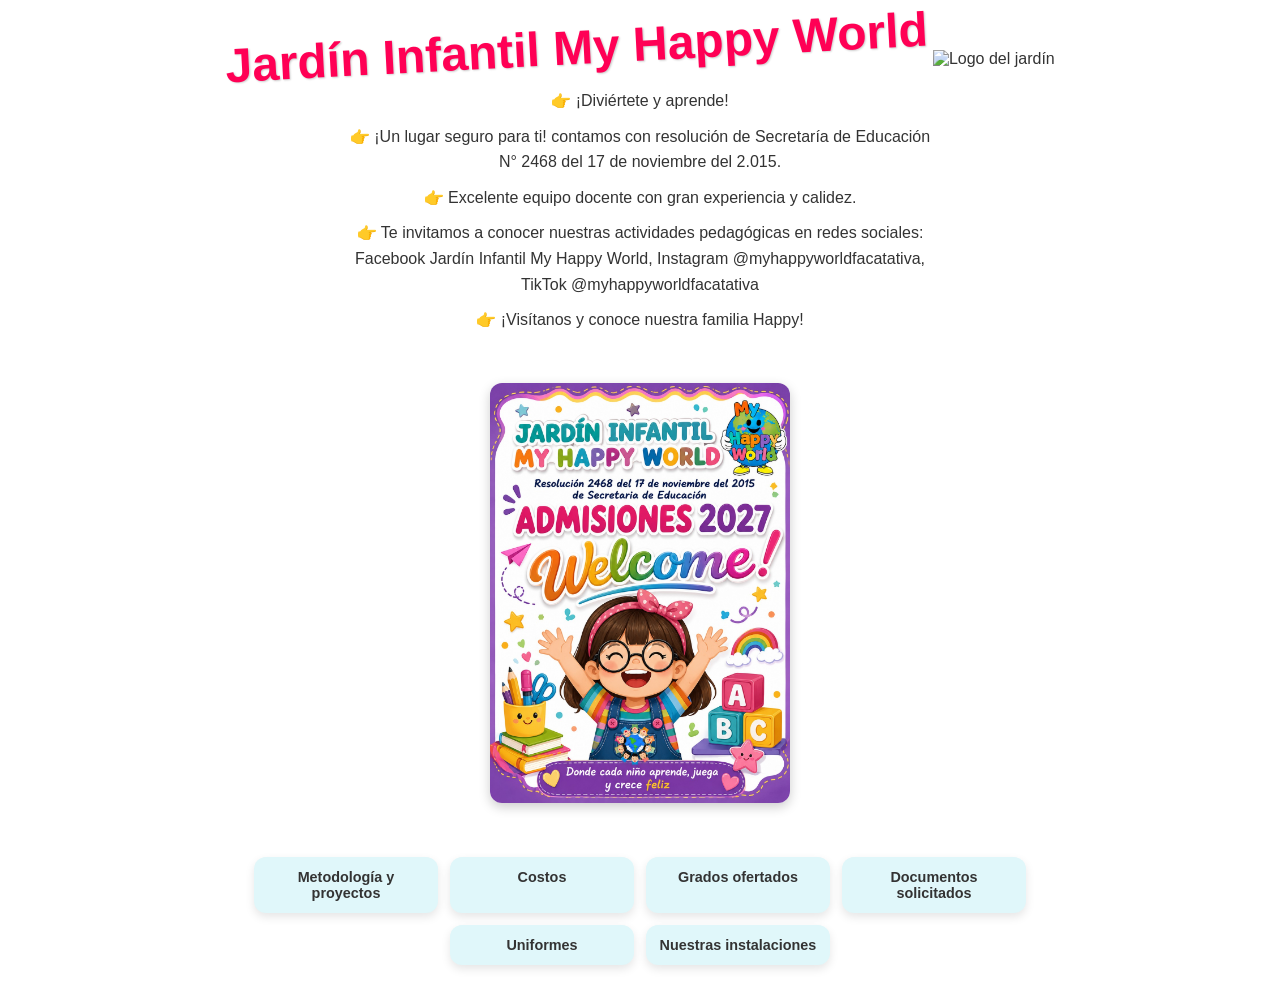
==== mhw2.html @ ed2db20a "Actualización en la sección de admisiones" ====
<!DOCTYPE html>
<html lang="es">
<head>
  <meta charset="UTF-8" />
  <meta name="viewport" content="width=device-width, initial-scale=1.0"/>
  <title>Jardín Infantil My Happy World</title>

  <!-- Favicons -->
  <link rel="icon" type="image/png" sizes="32x32" href="img/logo.png">
  <link rel="icon" type="image/png" sizes="16x16" href="img/logo.png">
  <link rel="apple-touch-icon" sizes="180x180" href="img/logo.png">

  <!-- Estilos base -->
  <link rel="stylesheet" href="stile.css">
  

  <style>
    body {
      margin: 0;
      font-family: Arial, sans-serif;
      color: #333;
      text-align: center;
    }

    header {
      padding: 20px;
    }

    .arco {
      font-size: 2.2em;
      font-weight: bold;
      margin-top: 20px;
      display: inline-block;
      transform: rotate(-3deg);
      color: #ff0055;
      text-shadow: 1px 1px 2px rgba(0,0,0,0.2);
    }

    .logo {
      width: 120px;
      margin: 10px auto;
    }

    .info {
      max-width: 600px;
      margin: 0 auto 30px;
      padding: 0 20px;
      font-size: 1em;
      line-height: 1.6;
    }

    .info p {
      margin: 10px 0;
    }

    .info p::before {
      content: "👉 ";
      color: #4CAF50;
    }

    .grid-section {
      display: flex;
      flex-wrap: wrap;
      justify-content: center;
      gap: 12px;
      margin: 30px auto;
      max-width: 800px;
      padding: 0 10px;
    }

    .grid-item {
      background: #e0f7fa;
      border-radius: 12px;
      padding: 12px;
      width: 140px;
      font-size: 0.9em;
      font-weight: bold;
      cursor: pointer;
      box-shadow: 0 4px 10px rgba(0,0,0,0.1);
      transition: transform 0.2s;
    }

    .grid-item:hover {
      transform: scale(1.05);
      background: #b2ebf2;
    }

    .center-image {
      width: 100%;
      max-width: 300px;
      margin: 20px auto;
      border-radius: 12px;
      box-shadow: 0 4px 12px rgba(0,0,0,0.2);
    }

    /* Modal de imágenes */
    .image-modal, .modal {
      display: none;
      position: fixed;
      inset: 0;
      background: rgba(0,0,0,0.85);
      justify-content: center;
      align-items: center;
      z-index: 2000;
    }

    .image-modal-content {
      position: relative;
      background: #fff;
      padding: 20px;
      border-radius: 12px;
      max-width: 90%;
      max-height: 90%;
      overflow: auto;
    }

    .image-modal-content img {
      max-width: 100%;
      margin-bottom: 12px;
      border-radius: 8px;
    }

    .close-img-btn, .close-btn {
      position: absolute;
      top: 10px;
      right: 10px;
      font-size: 22px;
      background: #656565;
      color: white;
      border: none;
      border-radius: 50%;
      width: 36px;
      height: 36px;
      cursor: pointer;
      z-index: 1101;
    }

    .modal-content {
      position: relative;
      background: #000;
      border-radius: 16px;
      overflow: hidden;
      width: 360px;
      height: 640px;
      box-shadow: 0 8px 25px rgba(0,0,0,0.6);
    }

    .modal-content video {
      width: 100%;
      height: 100%;
      object-fit: cover;
      display: block;
      pointer-events: none;
    }

    .sound-btn {
      position: absolute;
      bottom: 20px;
      left: 50%;
      transform: translateX(-50%);
      background: rgba(255,255,255,0.9);
      color: #000;
      border: none;
      padding: 12px 22px;
      border-radius: 22px;
      font-size: 15px;
      font-weight: 700;
      cursor: pointer;
      box-shadow: 0 4px 12px rgba(0,0,0,0.4);
      transition: transform 0.2s, background 0.3s, color 0.3s;
      z-index: 1101;
    }

    .sound-btn:hover {
      transform: translateX(-50%) scale(1.05);
      background: rgba(0,200,0,0.85);
      color: #fff;
    }

    @media (min-width: 768px) {
      .grid-item {
        width: 160px;
      }
      .arco {
        font-size: 3em;
      }
    }
  </style>
</head>
<body>

  <!-- Modal con el video -->
  <div id="promoModal" class="modal">
    <div class="modal-content">
      <button class="close-btn" id="closeModal">&times;</button>
      <video id="promoVideo" muted playsinline>
        <source src="videos/promo.mp4" type="video/mp4">
        Tu navegador no soporta videos HTML5.
      </video>
      <button id="soundBtn" class="sound-btn">🔊 Activar sonido</button>
    </div>
  </div>

  <!-- Título en arco -->
  <div class="arco">Jardín Infantil My Happy World</div>

  <!-- Logo -->
  <img src="img/logo.png" alt="Logo del jardín" class="logo">

  <!-- Información -->
  <div class="info">
    <p>¡Diviértete y aprende!</p>
    <p>¡Un lugar seguro para ti! contamos con resolución de Secretaría de Educación N° 2468 del 17 de noviembre del 2.015.</p>
    <p>Excelente equipo docente con gran experiencia y calidez.</p>
    <p>Te invitamos a conocer nuestras actividades pedagógicas en redes sociales: Facebook Jardín Infantil My Happy World, Instagram @myhappyworldfacatativa, TikTok @myhappyworldfacatativa</p>
    <p>¡Visítanos y conoce nuestra familia Happy!</p>
  </div>

  <!-- Imagen central -->
  <img src="img/welcome.jpg" alt="Bienvenida" class="center-image">

  <!-- Recuadros -->
  <div class="grid-section">
    <div class="grid-item" onclick="showImages(['img/metod.jpg','img/proyect.jpg'])">Metodología y proyectos</div>
    <div class="grid-item" onclick="showImages(['img/cost-matri.jpg','img/cost-mens.jpg'])">Costos</div>
    <div class="grid-item" onclick="showImages(['img/grados.jpg'])">Grados ofertados</div>
    <div class="grid-item" onclick="showImages(['img/doc-soli.jpg'])">Documentos solicitados</div>
    <div class="grid-item" onclick="showImages(['img/uniform.jpg'])">Uniformes</div>
    <div class="grid-item" onclick="showImages(['img/insta.png'])">Nuestras instalaciones</div>
  </div>

  <!-- Modal de imágenes -->
  <div id="imageModal" class="image-modal">
    <div class="image-modal-content" id="imageContainer">
      <button class="close-img-btn" onclick="closeImageModal()">×</button>
    </div>
  </div>
  <!-- Script para mostrar imágenes -->
  <script>
    const modal = document.getElementById("promoModal");
    const video = document.getElementById("promoVideo");
    const closeBtn = document.getElementById("closeModal");
    const soundBtn = document.getElementById("soundBtn");
    
    function showImages(imagePaths) {
      const container = document.getElementById("imageContainer");
      container.innerHTML = '<button class="close-img-btn" onclick="closeImageModal()">×</button>';
      imagePaths.forEach(path => {
        const img = document.createElement("img");
        img.src = path;
        container.appendChild(img);
      });
      document.getElementById("imageModal").style.display = "flex";
    }

    function closeImageModal() {
      document.getElementById("imageModal").style.display = "none";
    }
  </script>

</body>
</html>
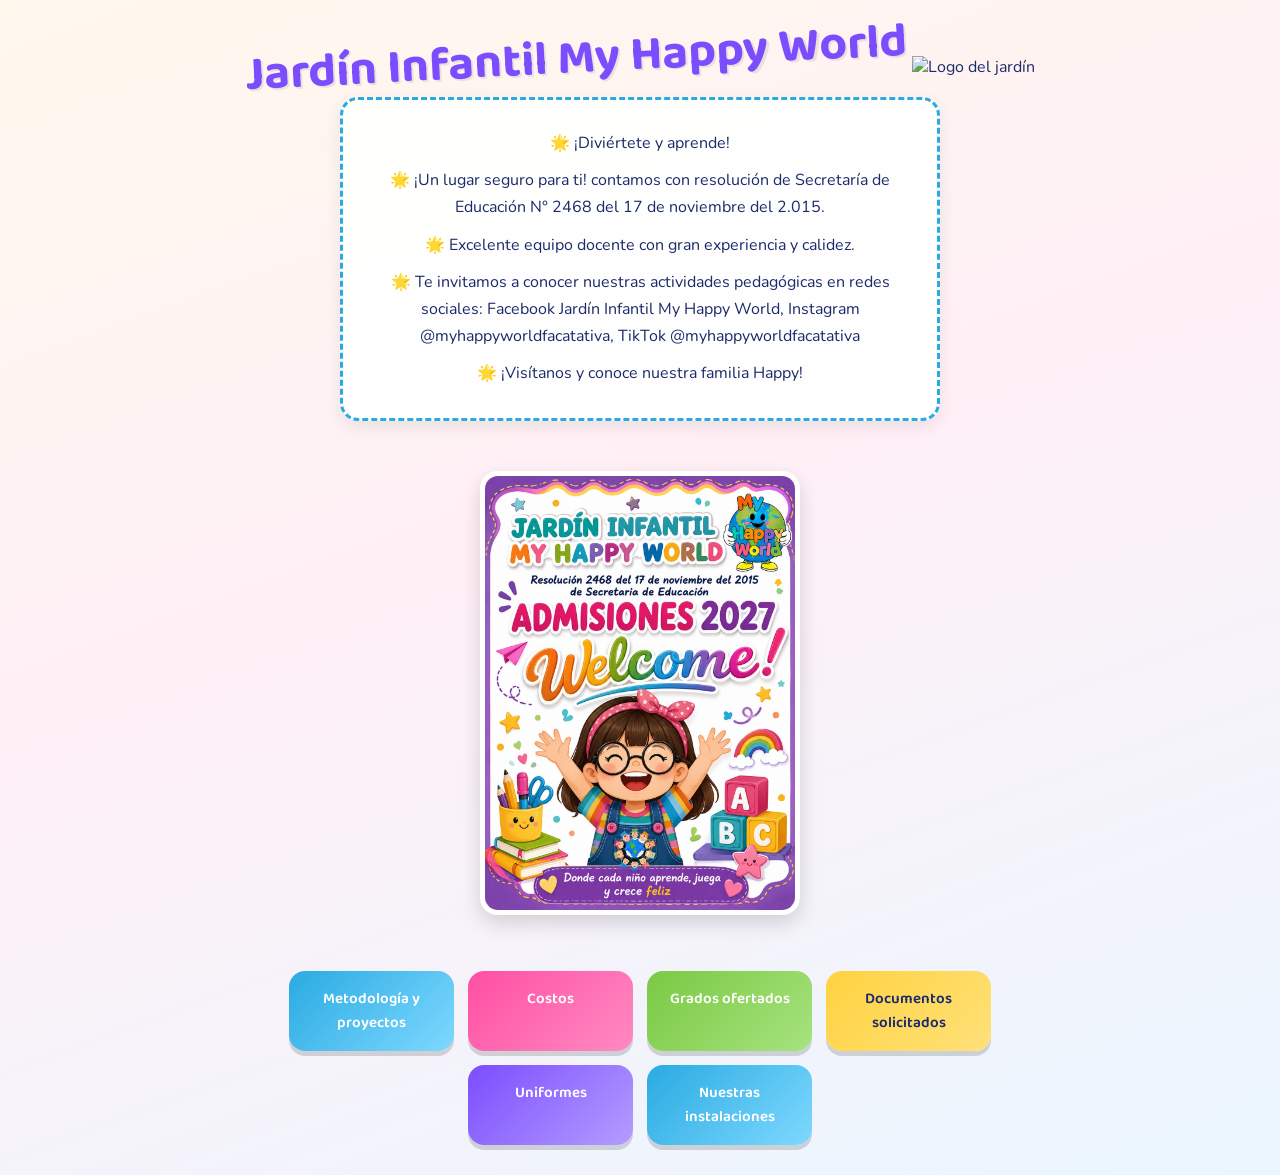
==== commit 692211f3: "Actualización en la sección de admisiones" ====
--- a/mhw2.html
+++ b/mhw2.html
@@ -13,103 +13,126 @@
   <!-- Estilos base -->
   <link rel="stylesheet" href="stile.css">
   
+  <!-- ➕ NUEVO: Tipografías Google Fonts -->
+<link rel="preconnect" href="https://fonts.googleapis.com">
+<link rel="preconnect" href="https://fonts.gstatic.com" crossorigin>
+<link href="https://fonts.googleapis.com/css2?family=Baloo+2:wght@600;700;800&family=Nunito:wght@400;600;700;800&display=swap" rel="stylesheet">
 
   <style>
     body {
-      margin: 0;
-      font-family: Arial, sans-serif;
-      color: #333;
+      color: var(--color-navy);
       text-align: center;
     }
 
-    header {
-      padding: 20px;
-    }
-
+    /* ---- Título en arco ---- */
     .arco {
+      font-family: var(--font-title);
       font-size: 2.2em;
-      font-weight: bold;
+      font-weight: 700;
       margin-top: 20px;
       display: inline-block;
       transform: rotate(-3deg);
-      color: #ff0055;
-      text-shadow: 1px 1px 2px rgba(0,0,0,0.2);
-    }
+      color: var(--color-purple);
+      text-shadow: 2px 2px 0 rgba(0,0,0,0.08);
+      transition: transform 0.3s ease;
+    }
+
+    .arco:hover { transform: rotate(0deg) scale(1.03); }
 
     .logo {
       width: 120px;
       margin: 10px auto;
-    }
+      transition: transform 0.3s ease;
+    }
+    .logo:hover { transform: scale(1.08) rotate(-4deg); }
 
     .info {
       max-width: 600px;
       margin: 0 auto 30px;
-      padding: 0 20px;
+      padding: 20px;
       font-size: 1em;
-      line-height: 1.6;
-    }
-
-    .info p {
-      margin: 10px 0;
-    }
-
-    .info p::before {
-      content: "👉 ";
-      color: #4CAF50;
-    }
-
+      line-height: 1.7;
+      border: 3px dashed var(--color-blue);
+    }
+
+    .info p { margin: 10px 0; }
+    .info p::before { content: "🌟 "; }
+
+    /* ---- Recuadros de navegación ---- */
     .grid-section {
       display: flex;
       flex-wrap: wrap;
       justify-content: center;
-      gap: 12px;
+      gap: 14px;
       margin: 30px auto;
       max-width: 800px;
       padding: 0 10px;
     }
 
     .grid-item {
-      background: #e0f7fa;
-      border-radius: 12px;
-      padding: 12px;
-      width: 140px;
-      font-size: 0.9em;
-      font-weight: bold;
+      font-family: var(--font-title);
+      background: linear-gradient(135deg, var(--color-blue), #7fd8ff);
+      color: white;
+      border-radius: 16px;
+      padding: 16px 12px;
+      width: 150px;
+      font-size: 0.95em;
+      font-weight: 600;
       cursor: pointer;
-      box-shadow: 0 4px 10px rgba(0,0,0,0.1);
-      transition: transform 0.2s;
-    }
+      box-shadow: 0 5px 0 rgba(0,0,0,0.15);
+      transition: transform 0.2s ease, box-shadow 0.2s ease, background 0.3s ease;
+    }
+
+    /* Colorea cada recuadro con un color distinto de la paleta */
+    .grid-item:nth-child(2) { background: linear-gradient(135deg, var(--color-pink), #ff8ac2); }
+    .grid-item:nth-child(3) { background: linear-gradient(135deg, var(--color-green), #a6e37f); }
+    .grid-item:nth-child(4) { background: linear-gradient(135deg, var(--color-yellow), #ffe17a); color: var(--color-navy); }
+    .grid-item:nth-child(5) { background: linear-gradient(135deg, var(--color-purple), #b39dff); }
+    .grid-item:nth-child(6) { background: linear-gradient(135deg, var(--color-blue), #7fd8ff); }
+    .grid-item:nth-child(7) { background: linear-gradient(135deg, var(--color-pink), #ff8ac2); }
 
     .grid-item:hover {
-      transform: scale(1.05);
-      background: #b2ebf2;
+      animation: bounce 0.5s ease;
+      box-shadow: 0 2px 0 rgba(0,0,0,0.15);
+    }
+
+    .grid-item:active { transform: translateY(3px); box-shadow: 0 2px 0 rgba(0,0,0,0.15); }
+
+    @keyframes bounce {
+      0%, 100% { transform: translateY(0) scale(1); }
+      30% { transform: translateY(-10px) scale(1.06); }
+      60% { transform: translateY(2px) scale(0.98); }
     }
 
     .center-image {
       width: 100%;
-      max-width: 300px;
+      max-width: 320px;
       margin: 20px auto;
-      border-radius: 12px;
-      box-shadow: 0 4px 12px rgba(0,0,0,0.2);
-    }
-
-    /* Modal de imágenes */
-    .image-modal, .modal {
+      border-radius: 18px;
+      border: 5px solid white;
+      box-shadow: 0 8px 20px rgba(0,0,0,0.15);
+      transition: transform 0.3s ease;
+    }
+    .center-image:hover { transform: scale(1.03); }
+
+    /* ---- Modal de imágenes (ahora usado también para el collage) ---- */
+    .image-modal {
       display: none;
       position: fixed;
       inset: 0;
-      background: rgba(0,0,0,0.85);
+      background: rgba(27, 42, 107, 0.85); /* navy translúcido en vez de negro puro */
       justify-content: center;
       align-items: center;
       z-index: 2000;
+      padding: 16px;
     }
 
     .image-modal-content {
       position: relative;
       background: #fff;
-      padding: 20px;
-      border-radius: 12px;
-      max-width: 90%;
+      padding: 24px;
+      border-radius: 18px;
+      max-width: 92%;
       max-height: 90%;
       overflow: auto;
     }
@@ -117,89 +140,73 @@
     .image-modal-content img {
       max-width: 100%;
       margin-bottom: 12px;
-      border-radius: 8px;
-    }
-
-    .close-img-btn, .close-btn {
+      border-radius: 12px;
+    }
+
+    .close-img-btn {
       position: absolute;
       top: 10px;
       right: 10px;
       font-size: 22px;
-      background: #656565;
+      background: var(--color-pink);
       color: white;
       border: none;
       border-radius: 50%;
-      width: 36px;
-      height: 36px;
+      width: 38px;
+      height: 38px;
       cursor: pointer;
       z-index: 1101;
-    }
-
-    .modal-content {
-      position: relative;
-      background: #000;
-      border-radius: 16px;
-      overflow: hidden;
-      width: 360px;
-      height: 640px;
-      box-shadow: 0 8px 25px rgba(0,0,0,0.6);
-    }
-
-    .modal-content video {
-      width: 100%;
-      height: 100%;
-      object-fit: cover;
-      display: block;
-      pointer-events: none;
-    }
-
-    .sound-btn {
-      position: absolute;
-      bottom: 20px;
-      left: 50%;
-      transform: translateX(-50%);
-      background: rgba(255,255,255,0.9);
-      color: #000;
-      border: none;
-      padding: 12px 22px;
-      border-radius: 22px;
-      font-size: 15px;
-      font-weight: 700;
-      cursor: pointer;
-      box-shadow: 0 4px 12px rgba(0,0,0,0.4);
-      transition: transform 0.2s, background 0.3s, color 0.3s;
-      z-index: 1101;
-    }
-
-    .sound-btn:hover {
-      transform: translateX(-50%) scale(1.05);
-      background: rgba(0,200,0,0.85);
-      color: #fff;
+      transition: transform 0.2s ease, background 0.2s ease;
+    }
+    .close-img-btn:hover { transform: scale(1.1) rotate(90deg); background: var(--color-purple); }
+
+    /* ➕ NUEVO: Collage de uniformes (dos mitades, izquierda/derecha) */
+    .uniform-collage {
+      display: grid;
+      grid-template-columns: 1fr 1fr;
+      gap: 12px;
+      width: min(85vw, 720px);
+      margin-top: 10px;
+    }
+
+    .uniform-half {
+      height: 420px;
+      background-size: cover;
+      background-position: top center;
+      border-radius: 18px;
+      border: 5px solid white;
+      box-shadow: 0 6px 18px rgba(0,0,0,0.25);
+      transition: transform 0.3s ease, box-shadow 0.3s ease;
+    }
+
+    .uniform-half:hover {
+      transform: scale(1.04) rotate(-1deg);
+      box-shadow: 0 10px 26px rgba(0,0,0,0.3);
+    }
+
+    .uniform-left  { border-color: var(--color-blue); }
+    .uniform-right { border-color: var(--color-pink); }
+
+    @media (max-width: 700px) {
+      .uniform-collage { grid-template-columns: 1fr; }
+      .uniform-half { height: 260px; }
     }
 
     @media (min-width: 768px) {
-      .grid-item {
-        width: 160px;
-      }
-      .arco {
-        font-size: 3em;
+      .grid-item { width: 165px; }
+      .arco { font-size: 3em; }
+    }
+
+    /* Respeta a usuarios que prefieren menos movimiento */
+    @media (prefers-reduced-motion: reduce) {
+      .grid-item:hover, .center-image:hover, .uniform-half:hover, .logo:hover, .arco:hover {
+        animation: none;
+        transform: none;
       }
     }
   </style>
 </head>
 <body>
-
-  <!-- Modal con el video -->
-  <div id="promoModal" class="modal">
-    <div class="modal-content">
-      <button class="close-btn" id="closeModal">&times;</button>
-      <video id="promoVideo" muted playsinline>
-        <source src="videos/promo.mp4" type="video/mp4">
-        Tu navegador no soporta videos HTML5.
-      </video>
-      <button id="soundBtn" class="sound-btn">🔊 Activar sonido</button>
-    </div>
-  </div>
 
   <!-- Título en arco -->
   <div class="arco">Jardín Infantil My Happy World</div>
@@ -225,7 +232,7 @@
     <div class="grid-item" onclick="showImages(['img/cost-matri.jpg','img/cost-mens.jpg'])">Costos</div>
     <div class="grid-item" onclick="showImages(['img/grados.jpg'])">Grados ofertados</div>
     <div class="grid-item" onclick="showImages(['img/doc-soli.jpg'])">Documentos solicitados</div>
-    <div class="grid-item" onclick="showImages(['img/uniform.jpg'])">Uniformes</div>
+    <div class="grid-item" onclick="showUniformCollage()">Uniformes</div>
     <div class="grid-item" onclick="showImages(['img/insta.png'])">Nuestras instalaciones</div>
   </div>
 
@@ -237,11 +244,12 @@
   </div>
   <!-- Script para mostrar imágenes -->
   <script>
-    const modal = document.getElementById("promoModal");
-    const video = document.getElementById("promoVideo");
-    const closeBtn = document.getElementById("closeModal");
-    const soundBtn = document.getElementById("soundBtn");
-    
+    // ❌ ELIMINADO: todo el bloque de const modal/video/closeBtn/soundBtn,
+    // el listener "load" que abría el video a los 2s, el listener "ended",
+    // el listener de soundBtn y el listener de closeBtn. Ya no existen
+    // esos elementos en el HTML, así que ese código sobraba por completo.
+
+    // ✅ Se mantiene igual: abre el modal genérico con una o más imágenes
     function showImages(imagePaths) {
       const container = document.getElementById("imageContainer");
       container.innerHTML = '<button class="close-img-btn" onclick="closeImageModal()">×</button>';
@@ -253,6 +261,20 @@
       document.getElementById("imageModal").style.display = "flex";
     }
 
+    // ➕ NUEVO: collage de uniformes (uniform.jpg a la izquierda, uniform2.jpg a la derecha)
+    function showUniformCollage() {
+      const container = document.getElementById("imageContainer");
+      container.innerHTML = `
+        <button class="close-img-btn" onclick="closeImageModal()">×</button>
+        <div class="uniform-collage">
+          <div class="uniform-half uniform-left" style="background-image:url('img/uniform.jpg')"></div>
+          <div class="uniform-half uniform-right" style="background-image:url('img/uniform2.jpg')"></div>
+        </div>
+      `;
+      document.getElementById("imageModal").style.display = "flex";
+    }
+
+    // ✅ Se mantiene igual
     function closeImageModal() {
       document.getElementById("imageModal").style.display = "none";
     }
--- a/stile.css
+++ b/stile.css
@@ -0,0 +1,49 @@
+/* Estilos generales — My Happy World */
+:root {
+  --color-purple: #7C4DFF;
+  --color-purple-dark: #5B2EBD;
+  --color-pink: #FF4FA3;
+  --color-blue: #29ABE2;
+  --color-green: #7AC943;
+  --color-yellow: #FFD23F;
+  --color-navy: #1B2A6B;
+  --color-cream: #FFF8ED;
+  --font-title: 'Baloo 2', cursive;
+  --font-body: 'Nunito', sans-serif;
+}
+
+* { box-sizing: border-box; }
+
+body {
+  margin: 0;
+  font-family: var(--font-body);
+  background: linear-gradient(160deg, var(--color-cream) 0%, #FFF0F6 45%, #EAF6FF 100%);
+  min-height: 100vh;
+}
+
+.info {
+  background: rgba(255, 255, 255, 0.92);
+  padding: 20px;
+  border-radius: 18px;
+  box-shadow: 0 6px 18px rgba(0,0,0,0.08);
+  font-family: var(--font-body);
+}
+
+header {
+  background: linear-gradient(120deg, var(--color-purple), var(--color-pink));
+  color: white;
+  padding: 20px;
+}
+
+h1 { margin: 0; font-family: var(--font-title); }
+main { padding: 20px; }
+
+img, video { max-width: 100%; height: auto; }
+
+@media (max-width: 600px) {
+  body { font-size: 14px; padding: 10px; }
+  header { padding: 15px; }
+  main { padding: 10px; }
+  h1 { font-size: 22px; }
+  h2 { font-size: 18px; }
+}
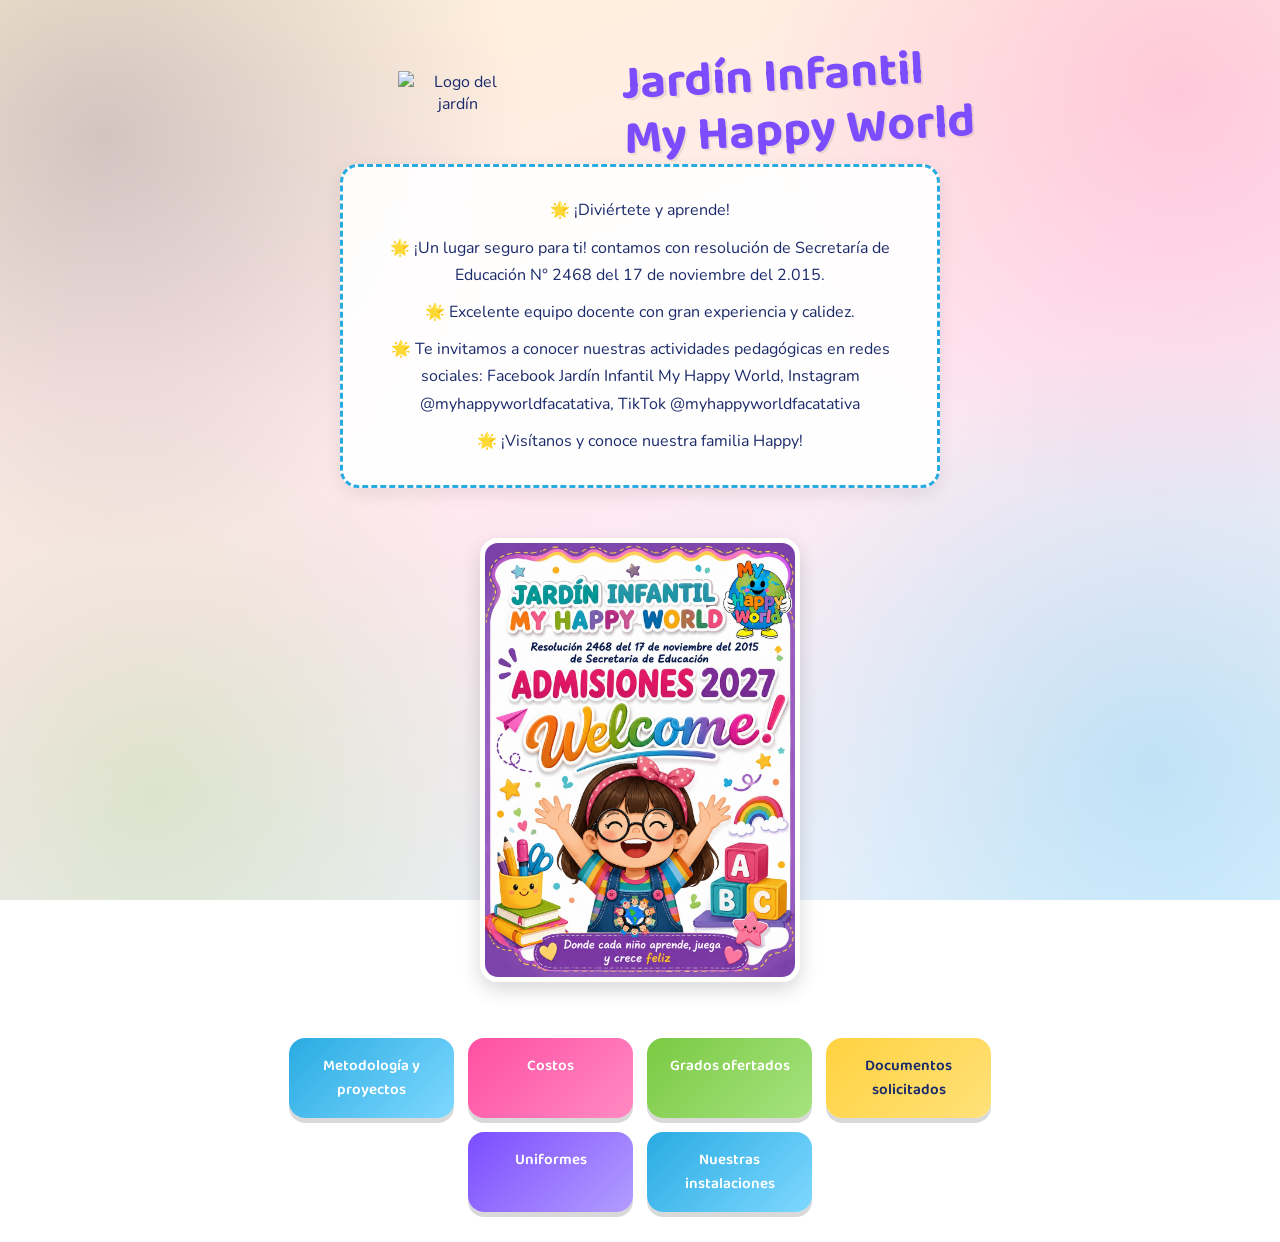
==== commit ed78af90: "Actualización en la sección de admisiones" ====
--- a/mhw2.html
+++ b/mhw2.html
@@ -209,10 +209,10 @@
 <body>
 
   <!-- Título en arco -->
-  <div class="arco">Jardín Infantil My Happy World</div>
-
-  <!-- Logo -->
-  <img src="img/logo.png" alt="Logo del jardín" class="logo">
+  <div class="hero-header">
+    <img src="img/logo.png" alt="Logo del jardín" class="logo">
+    <div class="arco">Jardín Infantil<br>My Happy World</div>
+  </div>
 
   <!-- Información -->
   <div class="info">
@@ -238,8 +238,9 @@
 
   <!-- Modal de imágenes -->
   <div id="imageModal" class="image-modal">
-    <div class="image-modal-content" id="imageContainer">
+    <div class="image-modal-content">
       <button class="close-img-btn" onclick="closeImageModal()">×</button>
+      <div class="image-modal-scroll" id="imageContainer"></div>
     </div>
   </div>
   <!-- Script para mostrar imágenes -->
@@ -252,7 +253,7 @@
     // ✅ Se mantiene igual: abre el modal genérico con una o más imágenes
     function showImages(imagePaths) {
       const container = document.getElementById("imageContainer");
-      container.innerHTML = '<button class="close-img-btn" onclick="closeImageModal()">×</button>';
+      container.innerHTML = "";
       imagePaths.forEach(path => {
         const img = document.createElement("img");
         img.src = path;
@@ -265,7 +266,6 @@
     function showUniformCollage() {
       const container = document.getElementById("imageContainer");
       container.innerHTML = `
-        <button class="close-img-btn" onclick="closeImageModal()">×</button>
         <div class="uniform-collage">
           <div class="uniform-half uniform-left" style="background-image:url('img/uniform.jpg')"></div>
           <div class="uniform-half uniform-right" style="background-image:url('img/uniform2.jpg')"></div>
--- a/stile.css
+++ b/stile.css
@@ -17,8 +17,20 @@
 body {
   margin: 0;
   font-family: var(--font-body);
-  background: linear-gradient(160deg, var(--color-cream) 0%, #FFF0F6 45%, #EAF6FF 100%);
+  background:
+    radial-gradient(circle at 8%  15%, rgba(54, 39, 95, 0.22), transparent 30%),
+    radial-gradient(circle at 92% 10%, rgba(255,79,163,0.22), transparent 30%),
+    radial-gradient(circle at 12% 88%, rgba(122,201,67,0.22), transparent 30%),
+    radial-gradient(circle at 90% 85%, rgba(41,171,226,0.22), transparent 30%),
+    linear-gradient(160deg, #FFF3D6 0%, #FFE8F0 50%, #E3F4FF 100%);
+  background-repeat: no-repeat;
+  background-size: cover;
   min-height: 100vh;
+}
+
+/* El fondo fijo se ve mejor en escritorio; en móvil "scroll" rinde más */
+@media (min-width: 768px) {
+  body { background-attachment: fixed; }
 }
 
 .info {
@@ -35,6 +47,86 @@
   padding: 20px;
 }
 
+/* ➕ NUEVO: agrupa logo + título como una sola unidad visual */
+.hero-header {
+  display: flex;
+  flex-wrap: wrap;
+  align-items: center;
+  justify-content: center;
+  gap: 14px;
+  max-width: 700px;   /* 🔑 evita que el flex se estire en pantallas grandes */
+  margin: 0 auto;      /* centra el bloque completo en la página */
+  padding: 28px 16px 6px;
+}
+.arco {
+  font-family: var(--font-title);
+  font-size: 2em;
+  font-weight: 700;
+  line-height: 1.15;
+  display: inline-block;
+  transform: rotate(-3deg);
+  color: var(--color-purple);
+  text-shadow: 2px 2px 0 rgba(0,0,0,0.08);
+  transition: transform 0.3s ease;
+  /* ❌ quitar margin-top: 20px que tenía antes, ya lo controla .hero-header con gap */
+  margin: 0;
+  text-align: left;
+}
+.arco:hover { transform: rotate(0deg) scale(1.03); }
+
+.logo {
+  width: 110px;
+  /* ❌ quitar margin: 10px auto que tenía antes */
+  margin: 0;
+  transition: transform 0.3s ease;
+}
+.logo:hover { transform: scale(1.08) rotate(-4deg); }
+
+.image-modal-content {
+  position: relative;
+  background: #fff;
+  border-radius: 18px;
+  max-width: 92%;
+  max-height: 90%;
+  overflow: hidden;         /* 🔑 esta caja ya NO scrollea */
+  display: flex;
+  flex-direction: column;
+  padding: 0;
+}
+
+/* ➕ NUEVO: la caja que sí scrollea, separada del botón */
+.image-modal-scroll {
+  overflow: auto;
+  padding: 24px;
+  padding-top: 56px;        /* 🔑 deja espacio para que el botón nunca tape las fotos */
+}
+
+.close-img-btn {
+  position: absolute;
+  top: 12px;
+  right: 12px;                /* esquina superior izquierda, como pediste */
+  font-size: 22px;
+  background: var(--color-pink);
+  color: white;
+  border: none;
+  border-radius: 50%;
+  width: 38px;
+  height: 38px;
+  cursor: pointer;
+  z-index: 1101;
+  transition: transform 0.2s ease, background 0.2s ease;
+}
+.close-img-btn:hover { transform: scale(1.1) rotate(90deg); background: var(--color-purple); }
+
+@media (max-width: 500px) {
+  .hero-header { flex-direction: column; padding-top: 20px; }
+  .arco { text-align: center; font-size: 1.8em; }
+}
+
+@media (min-width: 768px) {
+  .arco { font-size: 2.8em; }
+}
+
 h1 { margin: 0; font-family: var(--font-title); }
 main { padding: 20px; }
 
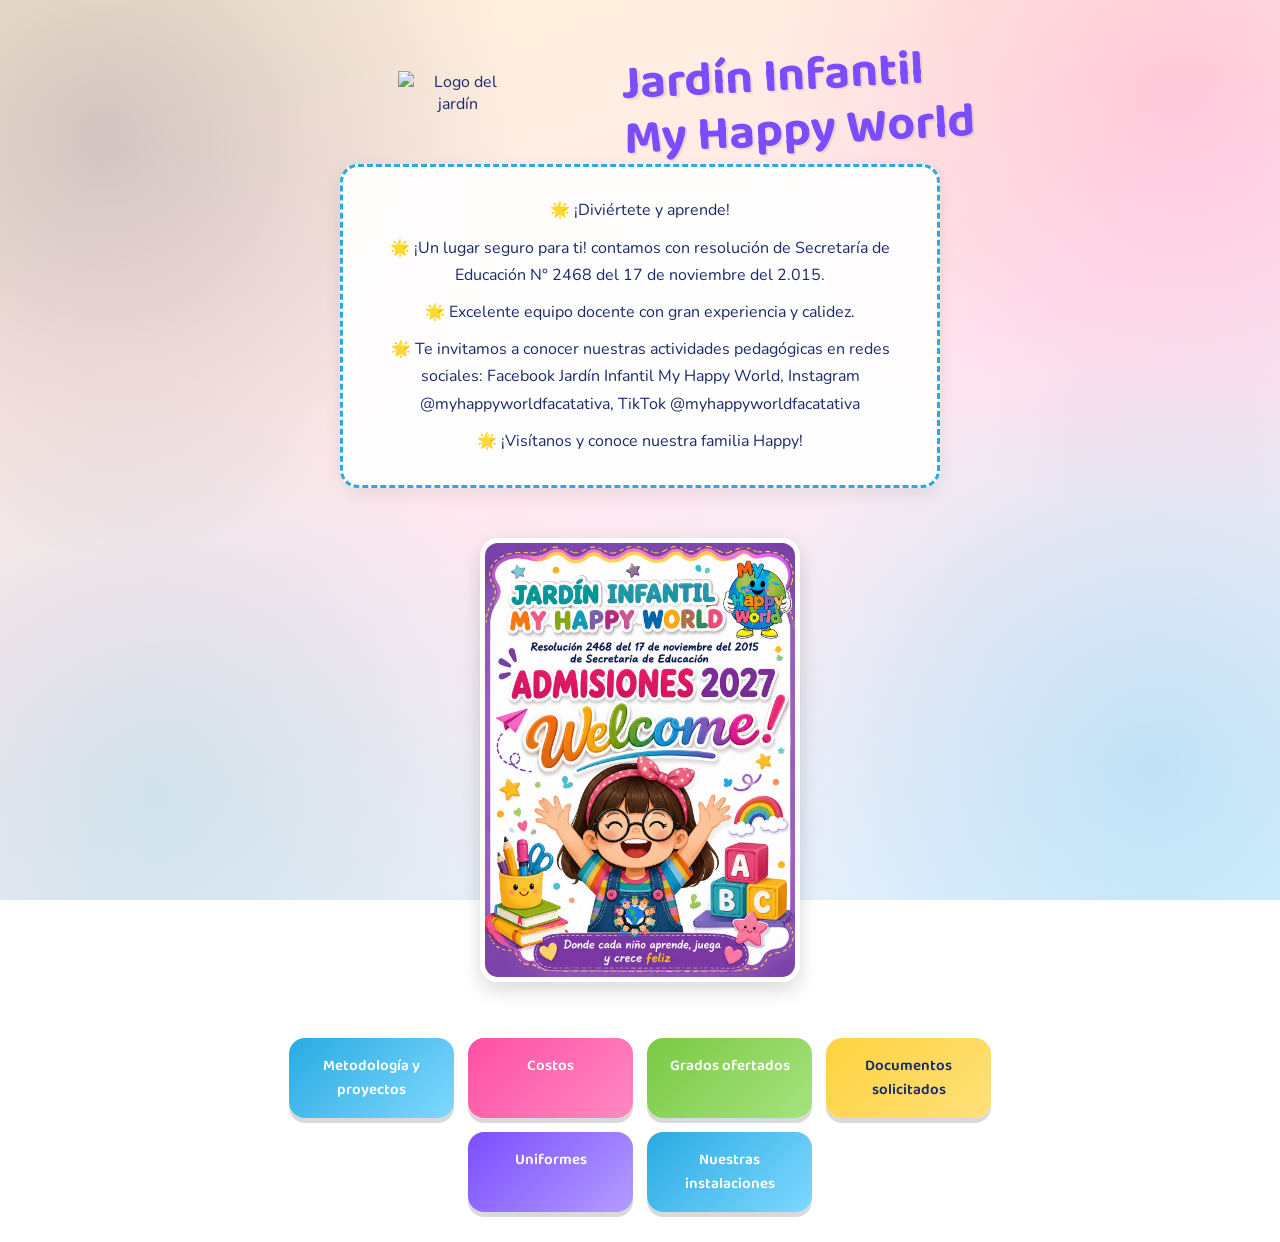
==== commit 6051638a: "Actualización en la sección de admisiones" ====
--- a/mhw2.html
+++ b/mhw2.html
@@ -232,7 +232,7 @@
     <div class="grid-item" onclick="showImages(['img/cost-matri.jpg','img/cost-mens.jpg'])">Costos</div>
     <div class="grid-item" onclick="showImages(['img/grados.jpg'])">Grados ofertados</div>
     <div class="grid-item" onclick="showImages(['img/doc-soli.jpg'])">Documentos solicitados</div>
-    <div class="grid-item" onclick="showUniformCollage()">Uniformes</div>
+    <div class="grid-item" onclick="showImages(['img/uniform.jpg','img/uniform2.jpg'])">Uniformes</div>
     <div class="grid-item" onclick="showImages(['img/insta.png'])">Nuestras instalaciones</div>
   </div>
 
--- a/stile.css
+++ b/stile.css
@@ -20,7 +20,7 @@
   background:
     radial-gradient(circle at 8%  15%, rgba(54, 39, 95, 0.22), transparent 30%),
     radial-gradient(circle at 92% 10%, rgba(255,79,163,0.22), transparent 30%),
-    radial-gradient(circle at 12% 88%, rgba(122,201,67,0.22), transparent 30%),
+    radial-gradient(circle at 12% 88%, rgba(67, 192, 201, 0.22), transparent 30%),
     radial-gradient(circle at 90% 85%, rgba(41,171,226,0.22), transparent 30%),
     linear-gradient(160deg, #FFF3D6 0%, #FFE8F0 50%, #E3F4FF 100%);
   background-repeat: no-repeat;
